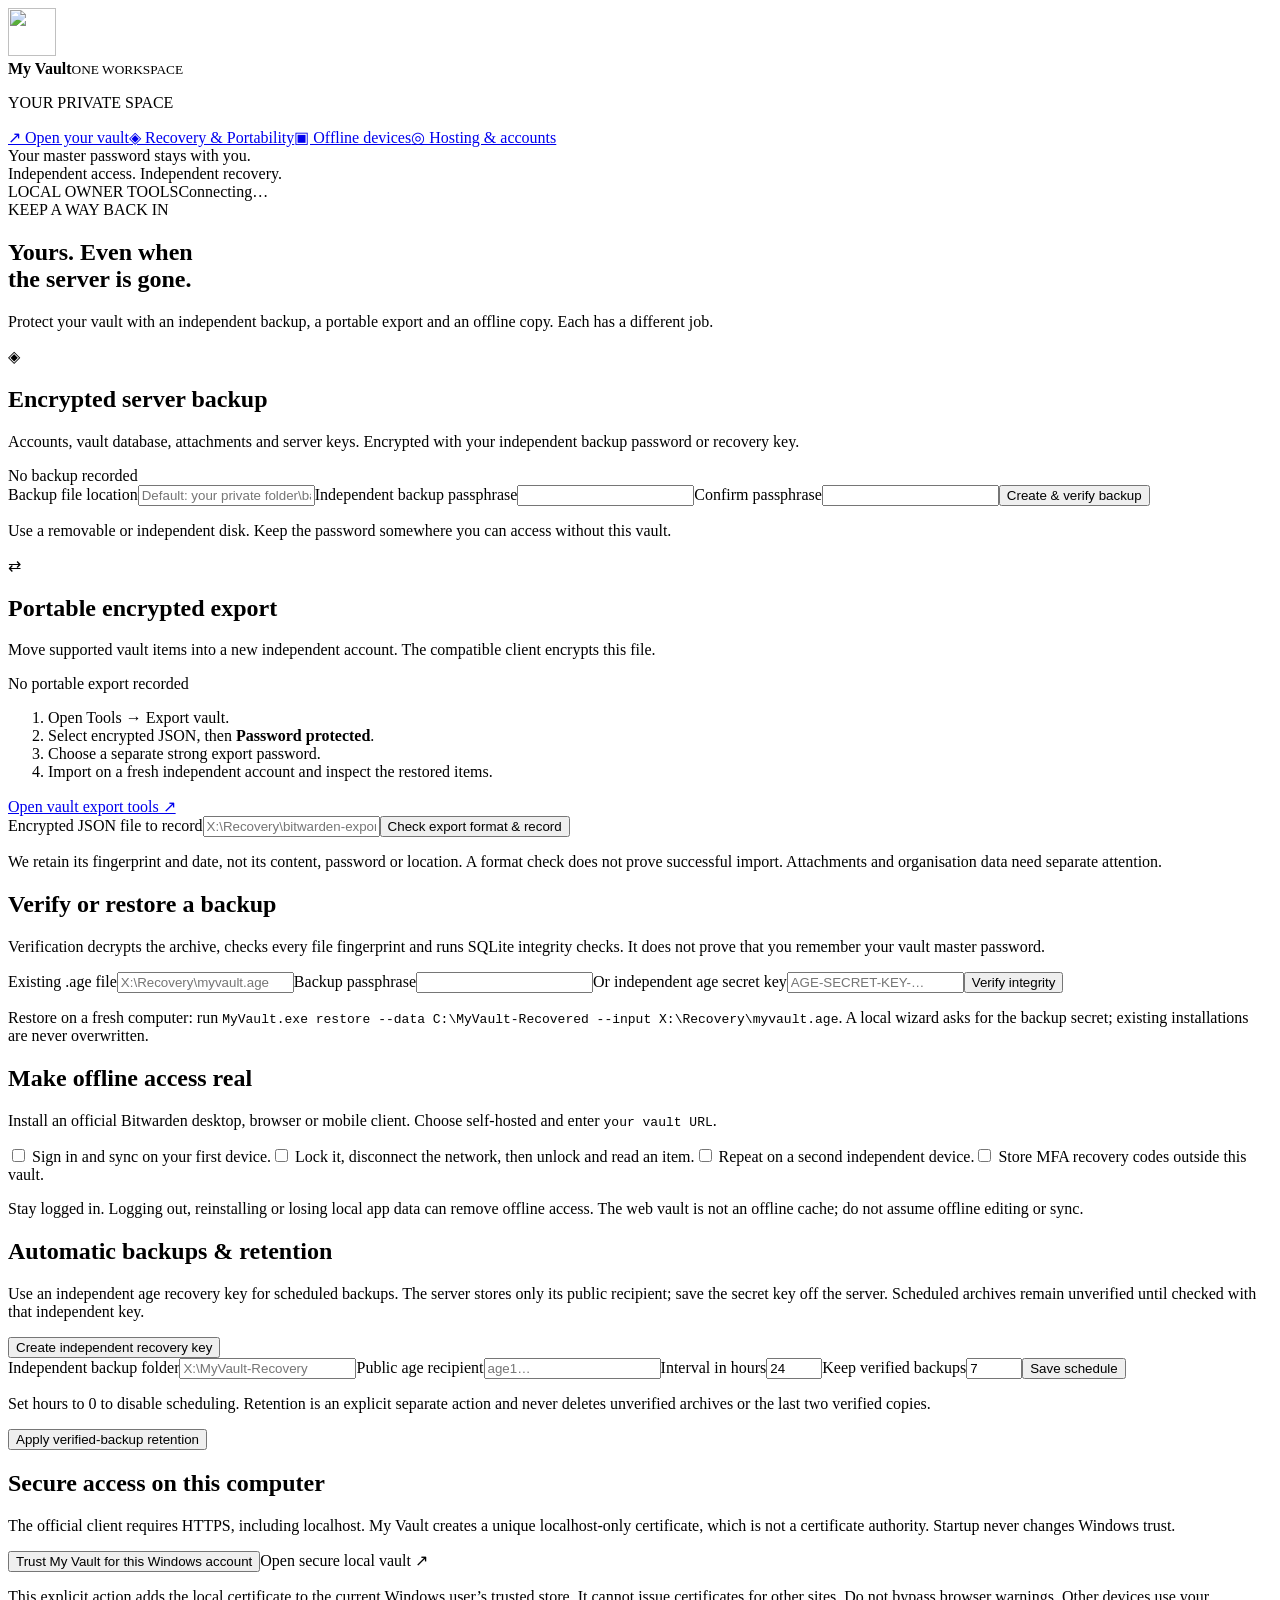
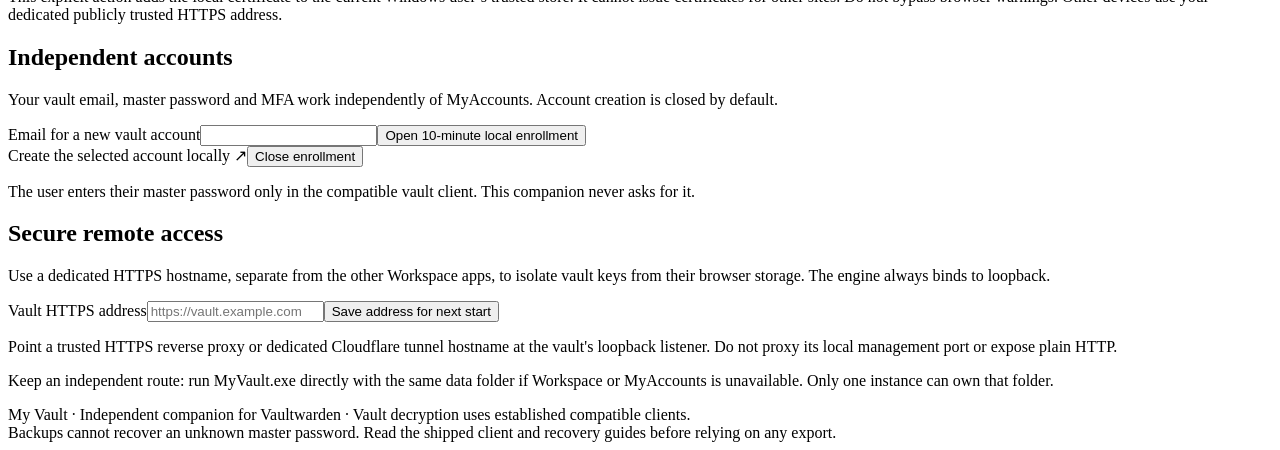
==== web/index.html @ b77cbd3f "Build native My Vault with independent encrypted recovery and Workspace integration [skip ci]" ====
<!doctype html><html lang="en"><head><meta charset="utf-8"><meta name="viewport" content="width=device-width, initial-scale=1"><title>My Vault · Recovery &amp; Portability</title><link rel="icon" href="/my-vault.svg"><link rel="stylesheet" href="/manage.css"><script src="/manage.js" defer></script></head><body><aside><div class="brand"><img src="/my-vault.svg" alt="" width="48" height="48"><div><strong>My Vault</strong><small>ONE WORKSPACE</small></div></div><p class="sidebar-label">YOUR PRIVATE SPACE</p><a id="open-vault" class="nav" href="#">↗ Open your vault</a><a class="nav selected" href="#recovery">◈ Recovery &amp; Portability</a><a class="nav" href="#devices">▣ Offline devices</a><a class="nav" href="#hosting">◎ Hosting &amp; accounts</a><div class="aside-bottom">Your master password stays with you.<br>Independent access. Independent recovery.</div></aside><main><header><span class="eyebrow">LOCAL OWNER TOOLS</span><span id="connection" class="badge">Connecting…</span></header><section class="intro"><span class="eyebrow">KEEP A WAY BACK IN</span><h1>Yours. Even when<br>the server is gone.</h1><p>Protect your vault with an independent backup, a portable export and an offline copy. Each has a different job.</p></section><div id="message" role="status" aria-live="polite" hidden></div><section id="recovery" class="cards"><article class="card"><span class="card-icon">◈</span><h2>Encrypted server backup</h2><p>Accounts, vault database, attachments and server keys. Encrypted with your independent backup password or recovery key.</p><div id="backup-status" class="status">No backup recorded</div><form id="backup-form"><label>Backup file location<input name="path" placeholder="Default: your private folder\backups\myvault-date.age"></label><label>Independent backup passphrase<input name="password" type="password" autocomplete="new-password" minlength="16" required></label><label>Confirm passphrase<input name="confirm" type="password" autocomplete="new-password" minlength="16" required></label><button>Create &amp; verify backup</button></form><p class="hint">Use a removable or independent disk. Keep the password somewhere you can access without this vault.</p></article><article class="card"><span class="card-icon green">⇄</span><h2>Portable encrypted export</h2><p>Move supported vault items into a new independent account. The compatible client encrypts this file.</p><div id="export-status" class="status">No portable export recorded</div><ol><li>Open Tools → Export vault.</li><li>Select encrypted JSON, then <b>Password protected</b>.</li><li>Choose a separate strong export password.</li><li>Import on a fresh independent account and inspect the restored items.</li></ol><a id="export-link" class="button secondary" href="#" target="_blank" rel="noopener">Open vault export tools ↗</a><form id="export-form"><label>Encrypted JSON file to record<input name="path" placeholder="X:\Recovery\bitwarden-export.json" required></label><button class="secondary">Check export format &amp; record</button></form><p class="hint">We retain its fingerprint and date, not its content, password or location. A format check does not prove successful import. Attachments and organisation data need separate attention.</p></article></section><section class="card wide"><h2>Verify or restore a backup</h2><p>Verification decrypts the archive, checks every file fingerprint and runs SQLite integrity checks. It does not prove that you remember your vault master password.</p><form id="verify-form" class="form-grid"><label>Existing .age file<input name="path" required placeholder="X:\Recovery\myvault.age"></label><label>Backup passphrase<input name="password" type="password" autocomplete="off"></label><label>Or independent age secret key<input name="identity" type="password" autocomplete="off" placeholder="AGE-SECRET-KEY-…"></label><button>Verify integrity</button></form><p>Restore on a fresh computer: run <code>MyVault.exe restore --data C:\MyVault-Recovered --input X:\Recovery\myvault.age</code>. A local wizard asks for the backup secret; existing installations are never overwritten.</p></section><section id="devices" class="card wide"><h2>Make offline access real</h2><p>Install an official Bitwarden desktop, browser or mobile client. Choose self-hosted and enter <code id="server-url">your vault URL</code>.</p><div class="checklist"><label><input type="checkbox"> Sign in and sync on your first device.</label><label><input type="checkbox"> Lock it, disconnect the network, then unlock and read an item.</label><label><input type="checkbox"> Repeat on a second independent device.</label><label><input type="checkbox"> Store MFA recovery codes outside this vault.</label></div><p class="hint">Stay logged in. Logging out, reinstalling or losing local app data can remove offline access. The web vault is not an offline cache; do not assume offline editing or sync.</p></section><section class="card wide"><h2>Automatic backups &amp; retention</h2><p>Use an independent age recovery key for scheduled backups. The server stores only its public recipient; save the secret key off the server. Scheduled archives remain unverified until checked with that independent key.</p><button id="generate-key" class="secondary">Create independent recovery key</button><div id="key-result" hidden><p>Save this key now, outside One Workspace. It will not be retained by the server.</p><textarea id="identity-output" readonly aria-label="Independent recovery key"></textarea><button id="download-key" class="secondary">Save recovery key</button></div><form id="schedule-form" class="form-grid"><label>Independent backup folder<input name="path" required placeholder="X:\MyVault-Recovery"></label><label>Public age recipient<input name="recipient" required placeholder="age1…"></label><label>Interval in hours<input name="hours" type="number" min="0" max="168" value="24" required></label><label>Keep verified backups<input name="keep" type="number" min="2" max="365" value="7" required></label><button>Save schedule</button></form><p class="hint">Set hours to 0 to disable scheduling. Retention is an explicit separate action and never deletes unverified archives or the last two verified copies.</p><button id="rotate" class="secondary">Apply verified-backup retention</button></section><section class="card wide"><h2>Secure access on this computer</h2><p>The official client requires HTTPS, including localhost. My Vault creates a unique localhost-only certificate, which is not a certificate authority. Startup never changes Windows trust.</p><button id="trust-local" class="secondary">Trust My Vault for this Windows account</button><a id="secure-local" class="button" target="_blank" rel="noopener">Open secure local vault ↗</a><p class="hint">This explicit action adds the local certificate to the current Windows user’s trusted store. It cannot issue certificates for other sites. Do not bypass browser warnings. Other devices use your dedicated publicly trusted HTTPS address.</p></section><section id="hosting" class="cards"><article class="card"><h2>Independent accounts</h2><p>Your vault email, master password and MFA work independently of MyAccounts. Account creation is closed by default.</p><form id="enroll-form"><label>Email for a new vault account<input name="email" type="email" autocomplete="off" required></label><button>Open 10-minute local enrollment</button></form><a id="register-link" class="button secondary" target="_blank" rel="noopener">Create the selected account locally ↗</a><button id="close-enrollment" class="secondary">Close enrollment</button><p class="hint">The user enters their master password only in the compatible vault client. This companion never asks for it.</p></article><article class="card"><h2>Secure remote access</h2><p>Use a dedicated HTTPS hostname, separate from the other Workspace apps, to isolate vault keys from their browser storage. The engine always binds to loopback.</p><form id="origin-form"><label>Vault HTTPS address<input name="origin" type="url" placeholder="https://vault.example.com" required></label><button>Save address for next start</button></form><p>Point a trusted HTTPS reverse proxy or dedicated Cloudflare tunnel hostname at the vault's loopback listener. Do not proxy its local management port or expose plain HTTP.</p><p class="hint">Keep an independent route: run MyVault.exe directly with the same data folder if Workspace or MyAccounts is unavailable. Only one instance can own that folder.</p></article></section><footer>My Vault · Independent companion for Vaultwarden · Vault decryption uses established compatible clients.<br>Backups cannot recover an unknown master password. Read the shipped client and recovery guides before relying on any export.</footer></main></body></html>
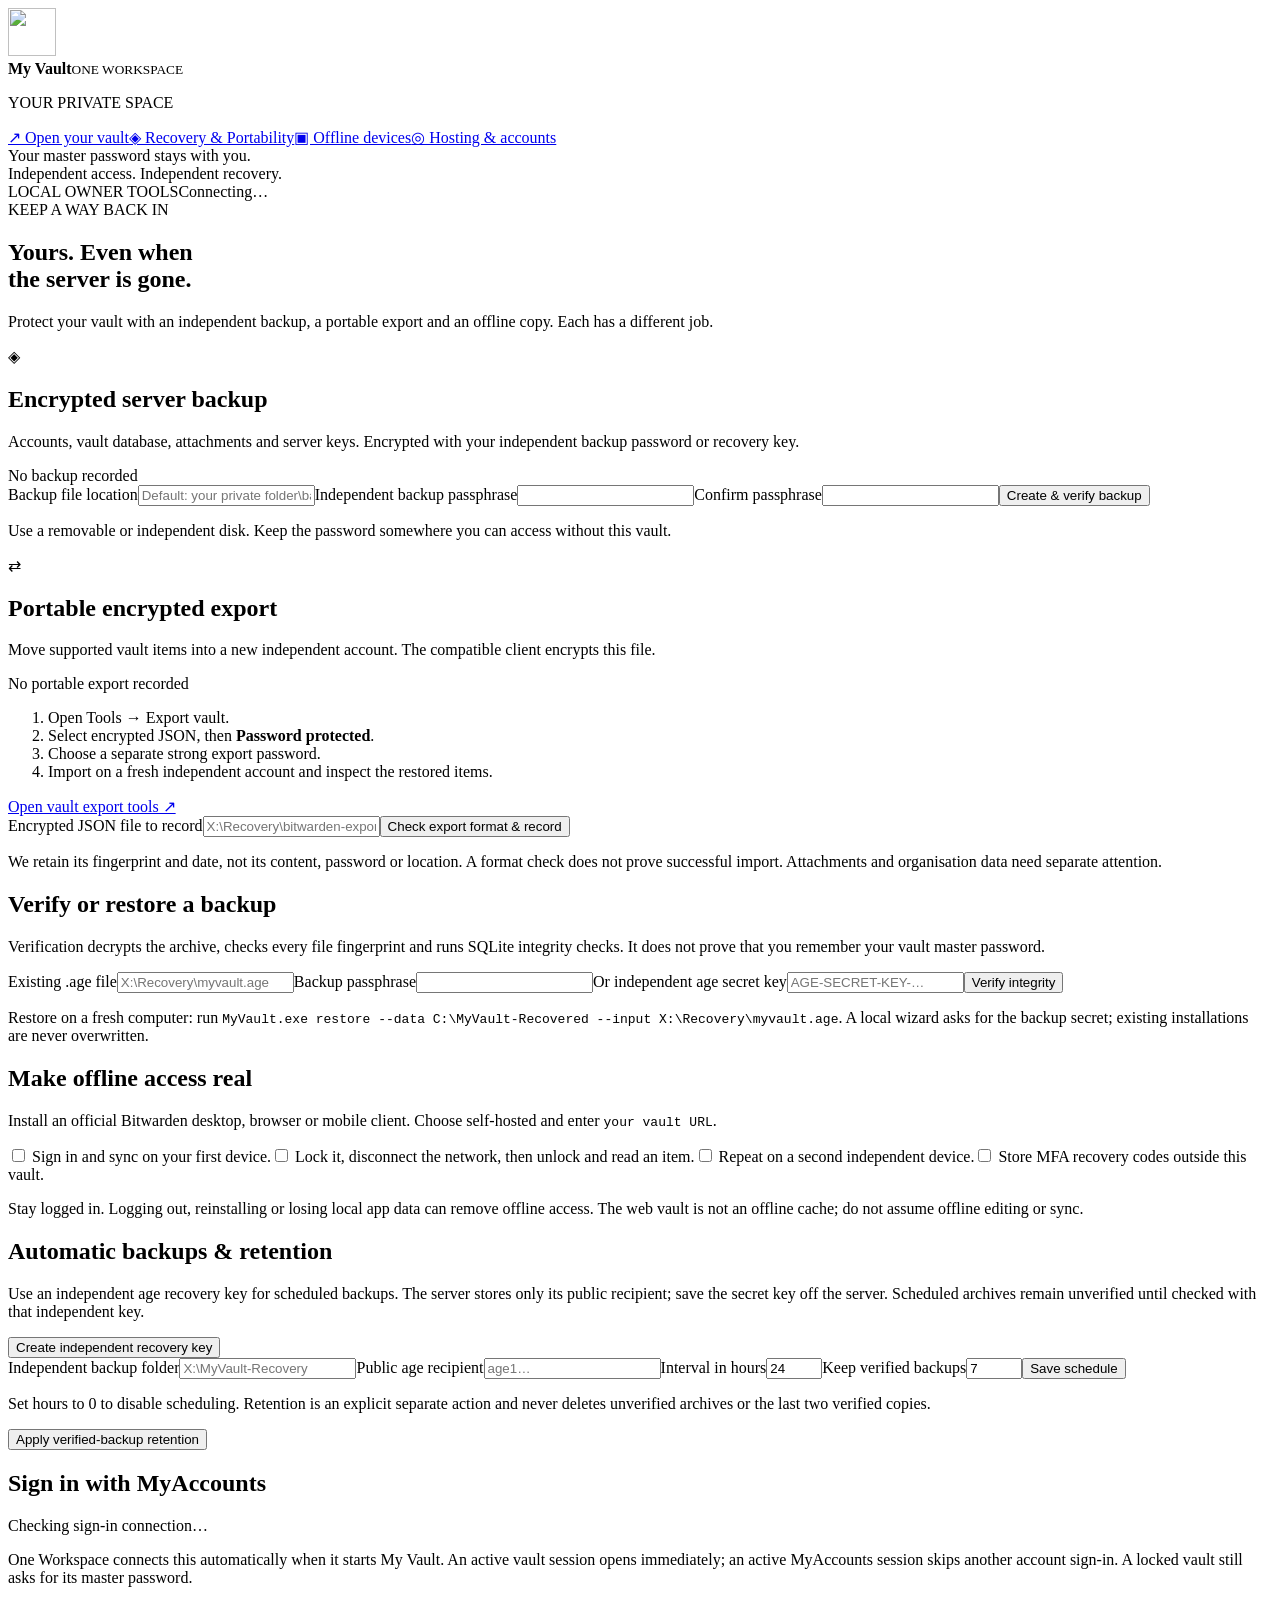
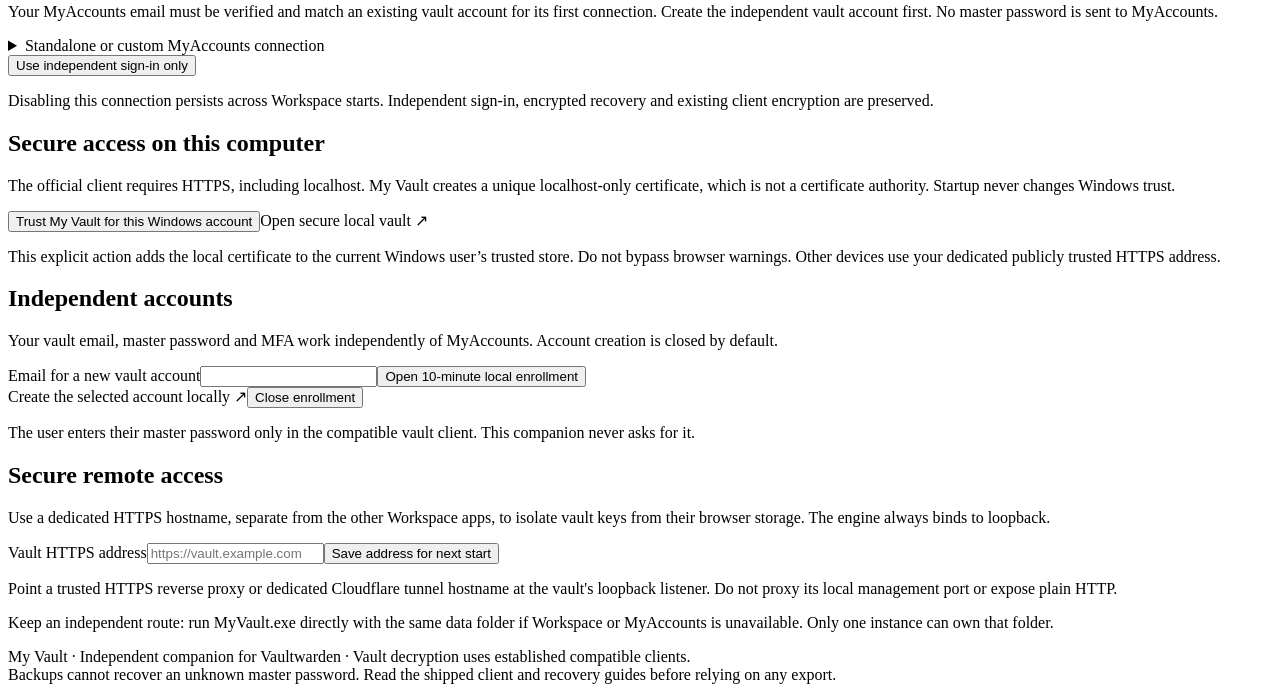
==== commit d3b76922: "Brand My Vault, connect optional MyAccounts and harden recovery and service setup [skip ci]" ====
--- a/web/index.html
+++ b/web/index.html
@@ -1 +1 @@
-<!doctype html><html lang="en"><head><meta charset="utf-8"><meta name="viewport" content="width=device-width, initial-scale=1"><title>My Vault · Recovery &amp; Portability</title><link rel="icon" href="/my-vault.svg"><link rel="stylesheet" href="/manage.css"><script src="/manage.js" defer></script></head><body><aside><div class="brand"><img src="/my-vault.svg" alt="" width="48" height="48"><div><strong>My Vault</strong><small>ONE WORKSPACE</small></div></div><p class="sidebar-label">YOUR PRIVATE SPACE</p><a id="open-vault" class="nav" href="#">↗ Open your vault</a><a class="nav selected" href="#recovery">◈ Recovery &amp; Portability</a><a class="nav" href="#devices">▣ Offline devices</a><a class="nav" href="#hosting">◎ Hosting &amp; accounts</a><div class="aside-bottom">Your master password stays with you.<br>Independent access. Independent recovery.</div></aside><main><header><span class="eyebrow">LOCAL OWNER TOOLS</span><span id="connection" class="badge">Connecting…</span></header><section class="intro"><span class="eyebrow">KEEP A WAY BACK IN</span><h1>Yours. Even when<br>the server is gone.</h1><p>Protect your vault with an independent backup, a portable export and an offline copy. Each has a different job.</p></section><div id="message" role="status" aria-live="polite" hidden></div><section id="recovery" class="cards"><article class="card"><span class="card-icon">◈</span><h2>Encrypted server backup</h2><p>Accounts, vault database, attachments and server keys. Encrypted with your independent backup password or recovery key.</p><div id="backup-status" class="status">No backup recorded</div><form id="backup-form"><label>Backup file location<input name="path" placeholder="Default: your private folder\backups\myvault-date.age"></label><label>Independent backup passphrase<input name="password" type="password" autocomplete="new-password" minlength="16" required></label><label>Confirm passphrase<input name="confirm" type="password" autocomplete="new-password" minlength="16" required></label><button>Create &amp; verify backup</button></form><p class="hint">Use a removable or independent disk. Keep the password somewhere you can access without this vault.</p></article><article class="card"><span class="card-icon green">⇄</span><h2>Portable encrypted export</h2><p>Move supported vault items into a new independent account. The compatible client encrypts this file.</p><div id="export-status" class="status">No portable export recorded</div><ol><li>Open Tools → Export vault.</li><li>Select encrypted JSON, then <b>Password protected</b>.</li><li>Choose a separate strong export password.</li><li>Import on a fresh independent account and inspect the restored items.</li></ol><a id="export-link" class="button secondary" href="#" target="_blank" rel="noopener">Open vault export tools ↗</a><form id="export-form"><label>Encrypted JSON file to record<input name="path" placeholder="X:\Recovery\bitwarden-export.json" required></label><button class="secondary">Check export format &amp; record</button></form><p class="hint">We retain its fingerprint and date, not its content, password or location. A format check does not prove successful import. Attachments and organisation data need separate attention.</p></article></section><section class="card wide"><h2>Verify or restore a backup</h2><p>Verification decrypts the archive, checks every file fingerprint and runs SQLite integrity checks. It does not prove that you remember your vault master password.</p><form id="verify-form" class="form-grid"><label>Existing .age file<input name="path" required placeholder="X:\Recovery\myvault.age"></label><label>Backup passphrase<input name="password" type="password" autocomplete="off"></label><label>Or independent age secret key<input name="identity" type="password" autocomplete="off" placeholder="AGE-SECRET-KEY-…"></label><button>Verify integrity</button></form><p>Restore on a fresh computer: run <code>MyVault.exe restore --data C:\MyVault-Recovered --input X:\Recovery\myvault.age</code>. A local wizard asks for the backup secret; existing installations are never overwritten.</p></section><section id="devices" class="card wide"><h2>Make offline access real</h2><p>Install an official Bitwarden desktop, browser or mobile client. Choose self-hosted and enter <code id="server-url">your vault URL</code>.</p><div class="checklist"><label><input type="checkbox"> Sign in and sync on your first device.</label><label><input type="checkbox"> Lock it, disconnect the network, then unlock and read an item.</label><label><input type="checkbox"> Repeat on a second independent device.</label><label><input type="checkbox"> Store MFA recovery codes outside this vault.</label></div><p class="hint">Stay logged in. Logging out, reinstalling or losing local app data can remove offline access. The web vault is not an offline cache; do not assume offline editing or sync.</p></section><section class="card wide"><h2>Automatic backups &amp; retention</h2><p>Use an independent age recovery key for scheduled backups. The server stores only its public recipient; save the secret key off the server. Scheduled archives remain unverified until checked with that independent key.</p><button id="generate-key" class="secondary">Create independent recovery key</button><div id="key-result" hidden><p>Save this key now, outside One Workspace. It will not be retained by the server.</p><textarea id="identity-output" readonly aria-label="Independent recovery key"></textarea><button id="download-key" class="secondary">Save recovery key</button></div><form id="schedule-form" class="form-grid"><label>Independent backup folder<input name="path" required placeholder="X:\MyVault-Recovery"></label><label>Public age recipient<input name="recipient" required placeholder="age1…"></label><label>Interval in hours<input name="hours" type="number" min="0" max="168" value="24" required></label><label>Keep verified backups<input name="keep" type="number" min="2" max="365" value="7" required></label><button>Save schedule</button></form><p class="hint">Set hours to 0 to disable scheduling. Retention is an explicit separate action and never deletes unverified archives or the last two verified copies.</p><button id="rotate" class="secondary">Apply verified-backup retention</button></section><section class="card wide"><h2>Secure access on this computer</h2><p>The official client requires HTTPS, including localhost. My Vault creates a unique localhost-only certificate, which is not a certificate authority. Startup never changes Windows trust.</p><button id="trust-local" class="secondary">Trust My Vault for this Windows account</button><a id="secure-local" class="button" target="_blank" rel="noopener">Open secure local vault ↗</a><p class="hint">This explicit action adds the local certificate to the current Windows user’s trusted store. It cannot issue certificates for other sites. Do not bypass browser warnings. Other devices use your dedicated publicly trusted HTTPS address.</p></section><section id="hosting" class="cards"><article class="card"><h2>Independent accounts</h2><p>Your vault email, master password and MFA work independently of MyAccounts. Account creation is closed by default.</p><form id="enroll-form"><label>Email for a new vault account<input name="email" type="email" autocomplete="off" required></label><button>Open 10-minute local enrollment</button></form><a id="register-link" class="button secondary" target="_blank" rel="noopener">Create the selected account locally ↗</a><button id="close-enrollment" class="secondary">Close enrollment</button><p class="hint">The user enters their master password only in the compatible vault client. This companion never asks for it.</p></article><article class="card"><h2>Secure remote access</h2><p>Use a dedicated HTTPS hostname, separate from the other Workspace apps, to isolate vault keys from their browser storage. The engine always binds to loopback.</p><form id="origin-form"><label>Vault HTTPS address<input name="origin" type="url" placeholder="https://vault.example.com" required></label><button>Save address for next start</button></form><p>Point a trusted HTTPS reverse proxy or dedicated Cloudflare tunnel hostname at the vault's loopback listener. Do not proxy its local management port or expose plain HTTP.</p><p class="hint">Keep an independent route: run MyVault.exe directly with the same data folder if Workspace or MyAccounts is unavailable. Only one instance can own that folder.</p></article></section><footer>My Vault · Independent companion for Vaultwarden · Vault decryption uses established compatible clients.<br>Backups cannot recover an unknown master password. Read the shipped client and recovery guides before relying on any export.</footer></main></body></html>
+<!doctype html><html lang="en"><head><meta charset="utf-8"><meta name="viewport" content="width=device-width, initial-scale=1"><title>My Vault · Recovery &amp; Portability</title><link rel="icon" href="/my-vault.svg"><link rel="stylesheet" href="/manage.css"><script src="/manage.js" defer></script></head><body><aside><div class="brand"><img src="/my-vault.svg" alt="" width="48" height="48"><div><strong>My Vault</strong><small>ONE WORKSPACE</small></div></div><p class="sidebar-label">YOUR PRIVATE SPACE</p><a id="open-vault" class="nav" href="#">↗ Open your vault</a><a class="nav selected" href="#recovery">◈ Recovery &amp; Portability</a><a class="nav" href="#devices">▣ Offline devices</a><a class="nav" href="#hosting">◎ Hosting &amp; accounts</a><div class="aside-bottom">Your master password stays with you.<br>Independent access. Independent recovery.</div></aside><main><header><span class="eyebrow">LOCAL OWNER TOOLS</span><span id="connection" class="badge">Connecting…</span></header><section class="intro"><span class="eyebrow">KEEP A WAY BACK IN</span><h1>Yours. Even when<br>the server is gone.</h1><p>Protect your vault with an independent backup, a portable export and an offline copy. Each has a different job.</p></section><div id="message" role="status" aria-live="polite" hidden></div><section id="recovery" class="cards"><article class="card"><span class="card-icon">◈</span><h2>Encrypted server backup</h2><p>Accounts, vault database, attachments and server keys. Encrypted with your independent backup password or recovery key.</p><div id="backup-status" class="status">No backup recorded</div><form id="backup-form"><label>Backup file location<input name="path" placeholder="Default: your private folder\backups\myvault-date.age"></label><label>Independent backup passphrase<input name="password" type="password" autocomplete="new-password" minlength="16" required></label><label>Confirm passphrase<input name="confirm" type="password" autocomplete="new-password" minlength="16" required></label><button>Create &amp; verify backup</button></form><p class="hint">Use a removable or independent disk. Keep the password somewhere you can access without this vault.</p></article><article class="card"><span class="card-icon green">⇄</span><h2>Portable encrypted export</h2><p>Move supported vault items into a new independent account. The compatible client encrypts this file.</p><div id="export-status" class="status">No portable export recorded</div><ol><li>Open Tools → Export vault.</li><li>Select encrypted JSON, then <b>Password protected</b>.</li><li>Choose a separate strong export password.</li><li>Import on a fresh independent account and inspect the restored items.</li></ol><a id="export-link" class="button secondary" href="#" target="_blank" rel="noopener">Open vault export tools ↗</a><form id="export-form"><label>Encrypted JSON file to record<input name="path" placeholder="X:\Recovery\bitwarden-export.json" required></label><button class="secondary">Check export format &amp; record</button></form><p class="hint">We retain its fingerprint and date, not its content, password or location. A format check does not prove successful import. Attachments and organisation data need separate attention.</p></article></section><section class="card wide"><h2>Verify or restore a backup</h2><p>Verification decrypts the archive, checks every file fingerprint and runs SQLite integrity checks. It does not prove that you remember your vault master password.</p><form id="verify-form" class="form-grid"><label>Existing .age file<input name="path" required placeholder="X:\Recovery\myvault.age"></label><label>Backup passphrase<input name="password" type="password" autocomplete="off"></label><label>Or independent age secret key<input name="identity" type="password" autocomplete="off" placeholder="AGE-SECRET-KEY-…"></label><button>Verify integrity</button></form><p>Restore on a fresh computer: run <code>MyVault.exe restore --data C:\MyVault-Recovered --input X:\Recovery\myvault.age</code>. A local wizard asks for the backup secret; existing installations are never overwritten.</p></section><section id="devices" class="card wide"><h2>Make offline access real</h2><p>Install an official Bitwarden desktop, browser or mobile client. Choose self-hosted and enter <code id="server-url">your vault URL</code>.</p><div class="checklist"><label><input type="checkbox"> Sign in and sync on your first device.</label><label><input type="checkbox"> Lock it, disconnect the network, then unlock and read an item.</label><label><input type="checkbox"> Repeat on a second independent device.</label><label><input type="checkbox"> Store MFA recovery codes outside this vault.</label></div><p class="hint">Stay logged in. Logging out, reinstalling or losing local app data can remove offline access. The web vault is not an offline cache; do not assume offline editing or sync.</p></section><section class="card wide"><h2>Automatic backups &amp; retention</h2><p>Use an independent age recovery key for scheduled backups. The server stores only its public recipient; save the secret key off the server. Scheduled archives remain unverified until checked with that independent key.</p><button id="generate-key" class="secondary">Create independent recovery key</button><div id="key-result" hidden><p>Save this key now, outside One Workspace. It will not be retained by the server.</p><textarea id="identity-output" readonly aria-label="Independent recovery key"></textarea><button id="download-key" class="secondary">Save recovery key</button></div><form id="schedule-form" class="form-grid"><label>Independent backup folder<input name="path" required placeholder="X:\MyVault-Recovery"></label><label>Public age recipient<input name="recipient" required placeholder="age1…"></label><label>Interval in hours<input name="hours" type="number" min="0" max="168" value="24" required></label><label>Keep verified backups<input name="keep" type="number" min="2" max="365" value="7" required></label><button>Save schedule</button></form><p class="hint">Set hours to 0 to disable scheduling. Retention is an explicit separate action and never deletes unverified archives or the last two verified copies.</p><button id="rotate" class="secondary">Apply verified-backup retention</button></section><section class="card wide"><h2>Sign in with MyAccounts</h2><div id="sso-status" class="status">Checking sign-in connection…</div><p>One Workspace connects this automatically when it starts My Vault. An active vault session opens immediately; an active MyAccounts session skips another account sign-in. A locked vault still asks for its master password.</p><p>Your MyAccounts email must be verified and match an existing vault account for its first connection. Create the independent vault account first. No master password is sent to MyAccounts.</p><details><summary>Standalone or custom MyAccounts connection</summary><form id="sso-form" class="form-grid"><label>MyAccounts issuer<input name="issuer" type="url" required placeholder="https://accounts.example.com"></label><label>Client identifier<input name="clientId" required autocomplete="off"></label><label>Client secret<input name="clientSecret" type="password" required autocomplete="off"></label><button>Connect MyAccounts</button></form><p class="hint">Register this vault address followed by /identity/connect/oidc-signin as the exact callback. Use standard RS256 ID tokens, verified email claims and authorization code with PKCE.</p></details><button id="disable-sso" class="secondary">Use independent sign-in only</button><p class="hint">Disabling this connection persists across Workspace starts. Independent sign-in, encrypted recovery and existing client encryption are preserved.</p></section><section class="card wide"><h2>Secure access on this computer</h2><p>The official client requires HTTPS, including localhost. My Vault creates a unique localhost-only certificate, which is not a certificate authority. Startup never changes Windows trust.</p><button id="trust-local" class="secondary">Trust My Vault for this Windows account</button><a id="secure-local" class="button" target="_blank" rel="noopener">Open secure local vault ↗</a><p class="hint">This explicit action adds the local certificate to the current Windows user’s trusted store. Do not bypass browser warnings. Other devices use your dedicated publicly trusted HTTPS address.</p></section><section id="hosting" class="cards"><article class="card"><h2>Independent accounts</h2><p>Your vault email, master password and MFA work independently of MyAccounts. Account creation is closed by default.</p><form id="enroll-form"><label>Email for a new vault account<input name="email" type="email" autocomplete="off" required></label><button>Open 10-minute local enrollment</button></form><a id="register-link" class="button secondary" target="_blank" rel="noopener">Create the selected account locally ↗</a><button id="close-enrollment" class="secondary">Close enrollment</button><p class="hint">The user enters their master password only in the compatible vault client. This companion never asks for it.</p></article><article class="card"><h2>Secure remote access</h2><p>Use a dedicated HTTPS hostname, separate from the other Workspace apps, to isolate vault keys from their browser storage. The engine always binds to loopback.</p><form id="origin-form"><label>Vault HTTPS address<input name="origin" type="url" placeholder="https://vault.example.com" required></label><button>Save address for next start</button></form><p>Point a trusted HTTPS reverse proxy or dedicated Cloudflare tunnel hostname at the vault's loopback listener. Do not proxy its local management port or expose plain HTTP.</p><p class="hint">Keep an independent route: run MyVault.exe directly with the same data folder if Workspace or MyAccounts is unavailable. Only one instance can own that folder.</p></article></section><footer>My Vault · Independent companion for Vaultwarden · Vault decryption uses established compatible clients.<br>Backups cannot recover an unknown master password. Read the shipped client and recovery guides before relying on any export.</footer></main></body></html>
